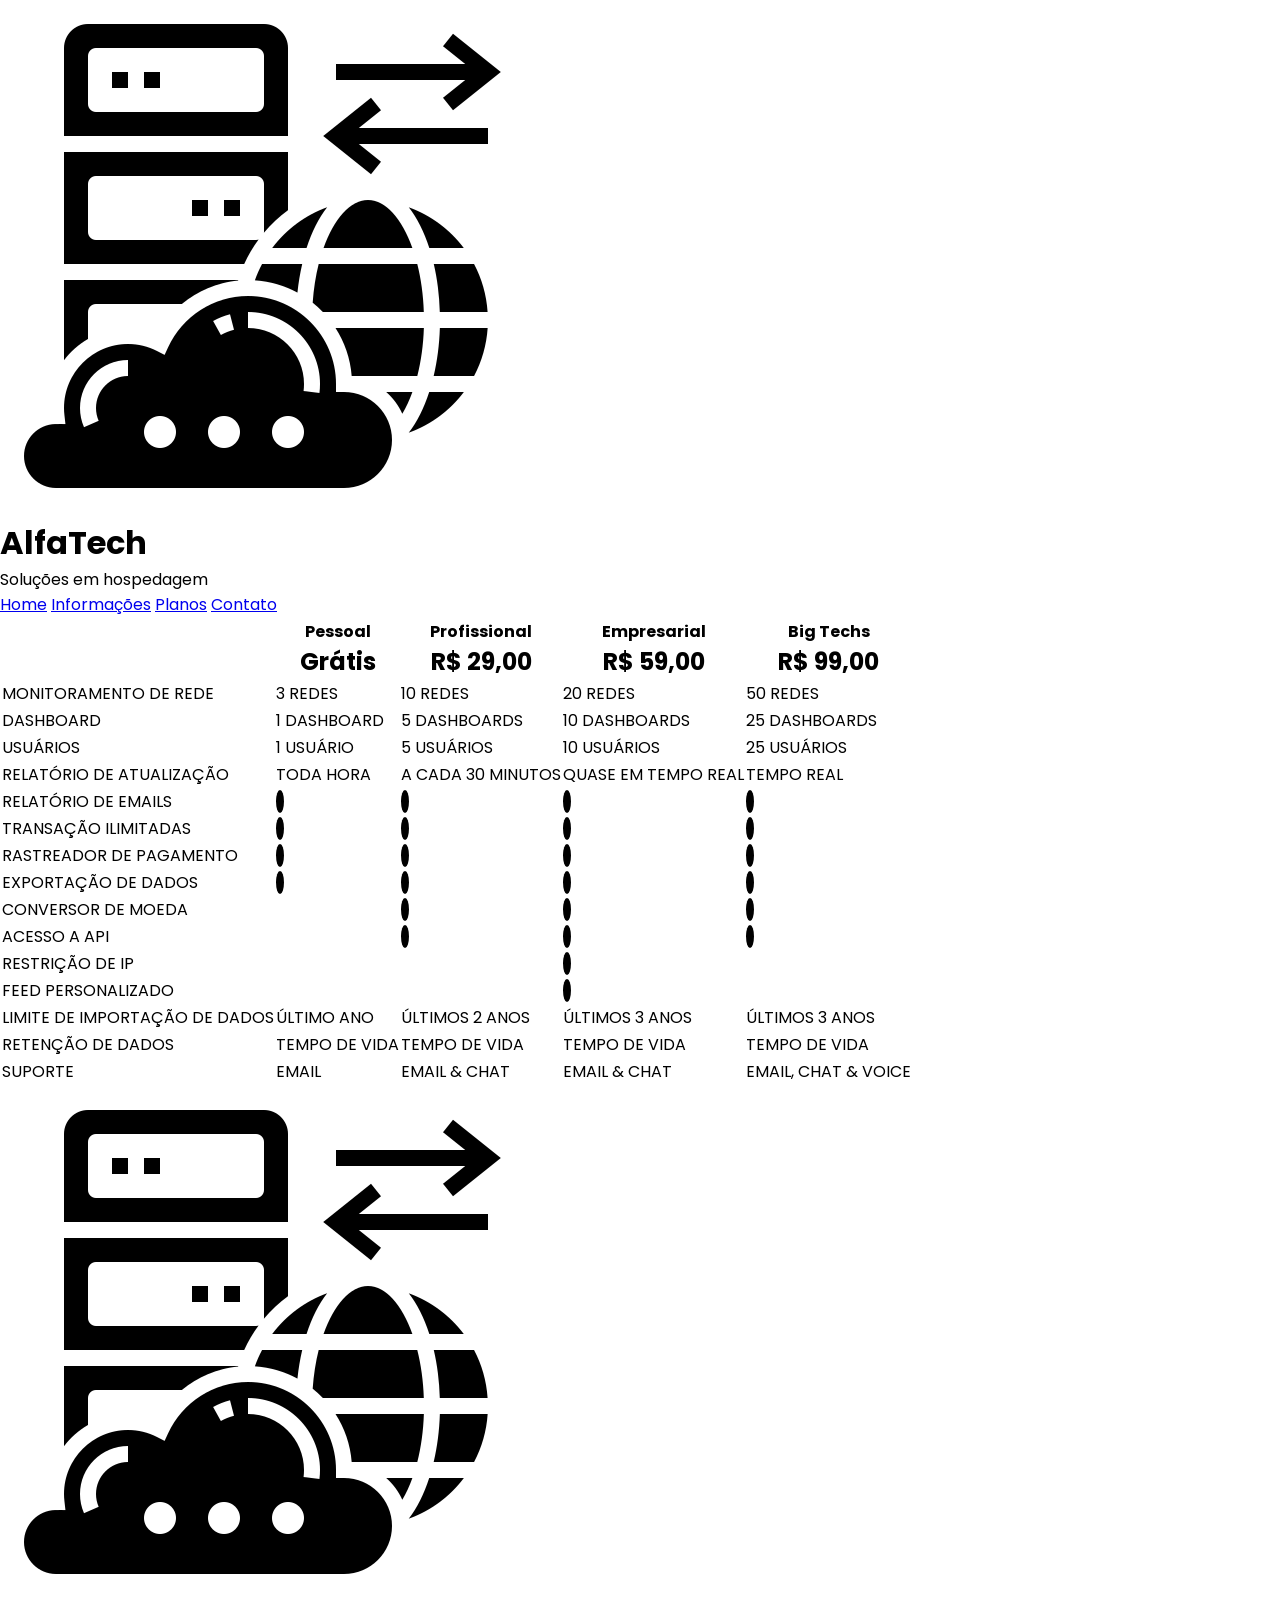
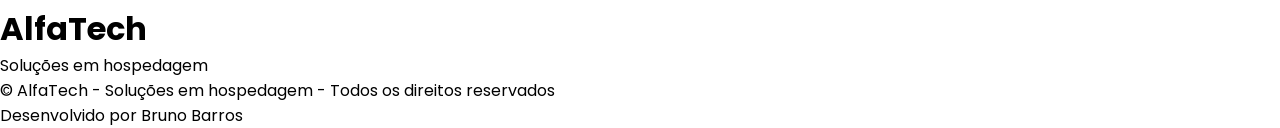
==== price-page/price-page.html @ 2352a5b9 "adicionando esqueleto html do projeto no repositorio" ====
<!DOCTYPE html>
<html lang="pt-br">
<head>
    <meta charset="UTF-8">
    <meta name="viewport" content="width=device-width, initial-scale=1.0">
    <link rel="preconnect" href="https://fonts.googleapis.com">
    <link rel="preconnect" href="https://fonts.gstatic.com" crossorigin>
    <link href="https://fonts.googleapis.com/css2?family=Poppins:ital,wght@0,100;0,200;0,300;0,400;0,500;0,600;0,700;0,800;0,900;1,100;1,200;1,300;1,400;1,500;1,600;1,700;1,800;1,900&display=swap" rel="stylesheet">
    <link rel="stylesheet" href="../style/style.css">
    <link rel="stylesheet" href="../style/price-page-style.css">
    <title>Document</title>
</head>
<body>
    <header class="topo-price">
        <div class="logo-price">
            <img src="../assets/logo-icone-escuro.png" alt="AlfaTech">
            <div>
                <h1>AlfaTech</h1>
                <p>Soluções em hospedagem</p>
            </div>
        </div>
        <div class="links-price">
            <a href="../index.html">Home</a>
            <a href="../index.html#informacoes">Informações</a>
            <a href="../index.html#planos">Planos</a>            
            <a href="../index.html#contato">Contato</a>
        </div>
    </header>
    <main class="main-price">
        <section class="price-table">
            <table>
                <thead>
                    <tr>
                        <th></th>
                        <th>
                            <p>Pessoal</p>
                            <h2>Grátis</h2>
                        </th>
                        <th>
                            <p>Profissional</p>
                            <h2>R$ 29,00</h2>
                        </th>
                        <th>
                            <p>Empresarial</p>
                            <h2>R$ 59,00</h2>
                        </th>
                        <th>
                            <p>Big Techs</p>
                            <h2>R$ 99,00</h2>
                        </th>
                    </tr>
                </thead>
                <tbody>
                    <tr>
                        <td>MONITORAMENTO DE REDE</td>
                        <td>3 REDES</td>
                        <td>10 REDES</td>
                        <td>20 REDES</td>
                        <td>50 REDES</td>
                    </tr>

                    <tr>
                        <td>DASHBOARD</td>
                        <td>1 DASHBOARD</td>
                        <td>5 DASHBOARDS</td>
                        <td>10 DASHBOARDS</td>
                        <td>25 DASHBOARDS</td>
                    </tr>

                    <tr>
                        <td>USUÁRIOS</td>
                        <td>1 USUÁRIO</td>
                        <td>5 USUÁRIOS</td>
                        <td>10 USUÁRIOS</td>
                        <td>25 USUÁRIOS</td>
                    </tr>

                    <tr>
                        <td>RELATÓRIO DE ATUALIZAÇÃO</td>
                        <td>TODA HORA</td>
                        <td>A CADA 30 MINUTOS</td>
                        <td>QUASE EM TEMPO REAL</td>
                        <td>TEMPO REAL</td>
                    </tr>

                    <tr>
                        <td>RELATÓRIO DE EMAILS</td>
                        <td><span class="bolinha">*</span></td>
                        <td><span class="bolinha">*</span></td>
                        <td><span class="bolinha">*</span></td>
                        <td><span class="bolinha">*</span></td>
                    </tr>

                    <tr>
                        <td>TRANSAÇÃO ILIMITADAS</td>
                        <td><span class="bolinha">*</span></td>
                        <td><span class="bolinha">*</span></td>
                        <td><span class="bolinha">*</span></td>
                        <td><span class="bolinha">*</span></td>
                    </tr>

                    <tr>
                        <td>RASTREADOR DE PAGAMENTO</td>
                        <td><span class="bolinha">*</span></td>
                        <td><span class="bolinha">*</span></td>
                        <td><span class="bolinha">*</span></td>
                        <td><span class="bolinha">*</span></td>
                    </tr>

                    <tr>
                        <td>EXPORTAÇÃO DE DADOS</td>
                        <td><span class="bolinha">*</span></td>
                        <td><span class="bolinha">*</span></td>
                        <td><span class="bolinha">*</span></td>
                        <td><span class="bolinha">*</span></td>
                    </tr>

                    <tr>
                        <td>CONVERSOR DE MOEDA</td>
                        <td> </td>
                        <td><span class="bolinha">*</span></td>
                        <td><span class="bolinha">*</span></td>
                        <td><span class="bolinha">*</span></td>
                    </tr>

                    <tr>
                        <td>ACESSO A API</td>
                        <td> </td>
                        <td><span class="bolinha">*</span></td>
                        <td><span class="bolinha">*</span></td>
                        <td><span class="bolinha">*</span></td>
                    </tr>

                    <tr>
                        <td>RESTRIÇÃO DE IP</td>
                        <td> </td>
                        <td> </td>
                        <td><span class="bolinha">*</span></td>
                        <td> </td>
                    </tr>

                    <tr>
                        <td>FEED PERSONALIZADO</td>
                        <td> </td>
                        <td> </td>
                        <td><span class="bolinha">*</span></td>
                        <td> </td>
                    </tr>

                    <tr>
                        <td>LIMITE DE IMPORTAÇÃO DE DADOS</td>
                        <td>ÚLTIMO ANO</td>
                        <td>ÚLTIMOS 2 ANOS</td>
                        <td>ÚLTIMOS 3 ANOS</td>
                        <td>ÚLTIMOS 3 ANOS</td>
                    </tr>

                    <tr>
                        <td>RETENÇÃO DE DADOS</td>
                        <td>TEMPO DE VIDA</td>
                        <td>TEMPO DE VIDA</td>
                        <td>TEMPO DE VIDA</td>
                        <td>TEMPO DE VIDA</td>
                    </tr>

                    <tr>
                        <td>SUPORTE</td>
                        <td>EMAIL</td>
                        <td>EMAIL & CHAT</td>
                        <td>EMAIL & CHAT</td>
                        <td>EMAIL, CHAT & VOICE</td>
                    </tr>
                </tbody>
            </table>
        </section>
    </main>
    <footer class="footer-price">
        <div class="contato-price">
            <div class="logo-price">
                <img src="../assets/logo-icone-escuro.png" alt="AlfaTech">
                <div>
                    <h1>AlfaTech</h1>
                    <p>Soluções em hospedagem</p>
                </div>
            </div>
            <div class="contato-text">
                <p> &copy; AlfaTech - Soluções em hospedagem - Todos os direitos reservados</p>
            </div>
        </div>
        <div class="dev-price">
            <p>Desenvolvido por Bruno Barros</p>
        </div>


    </footer>
</body>
</html>
---- style/style.css ----
:root{
    --cor-branca: #fff;
    --cor-destaque: #2f86d6;
    --cor-detalhe: #233032;
    --cor-sombreado: rgba(47, 134, 214, 1);
}



*{
    margin: 0;
    padding: 0;
    box-sizing: border-box;
    font-family: "Poppins", sans-serif;
}
---- style/price-page-style.css ----
*{
    margin: 0;
    padding: 0;
    box-sizing: border-box;
    font-family: "Poppins", sans-serif;
}



.bolinha{
    width: 25px;
    height: 25px;
    background-color: black;
    border-radius: 50%;
}
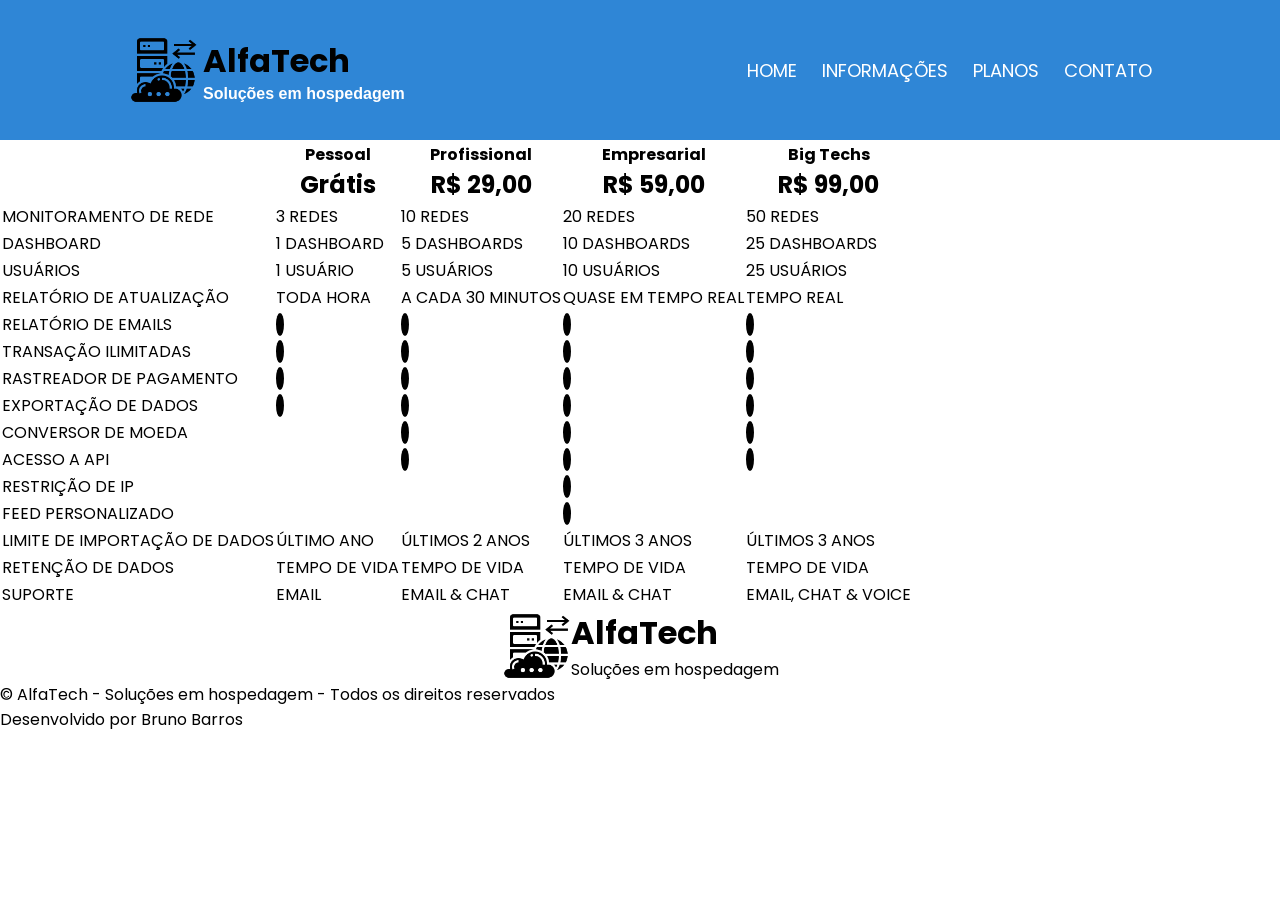
==== commit 46fbc5b2: "adicionando primeiros estilos ao repositório" ====
--- a/price-page/price-page.html
+++ b/price-page/price-page.html
@@ -12,18 +12,20 @@
 </head>
 <body>
     <header class="topo-price">
-        <div class="logo-price">
-            <img src="../assets/logo-icone-escuro.png" alt="AlfaTech">
-            <div>
-                <h1>AlfaTech</h1>
-                <p>Soluções em hospedagem</p>
+        <div class="topo-div">
+            <div class="logo-price">
+                <img src="../assets/logo-icone-escuro.png" alt="AlfaTech">
+                <div class="logo-text">
+                    <h1>AlfaTech</h1>
+                    <p>Soluções em hospedagem</p>
+                </div>
             </div>
-        </div>
-        <div class="links-price">
-            <a href="../index.html">Home</a>
-            <a href="../index.html#informacoes">Informações</a>
-            <a href="../index.html#planos">Planos</a>            
-            <a href="../index.html#contato">Contato</a>
+            <div class="links-price">
+                <a href="../index.html">Home</a>
+                <a href="../index.html#informacoes">Informações</a>
+                <a href="../index.html#planos">Planos</a>            
+                <a href="../index.html#contato">Contato</a>
+            </div>
         </div>
     </header>
     <main class="main-price">
--- a/style/style.css
+++ b/style/style.css
@@ -1,15 +1,304 @@
 :root{
     --cor-branca: #fff;
+    --cor-fundo-1: #f1f3f7;
+    --cor-fundo-2: #f6f6f6;
+    --cor-fundo-3: #a8a4a4;
     --cor-destaque: #2f86d6;
     --cor-detalhe: #233032;
+    --cor-detalhe-tabela: #a89f9f;
+    --cor-linha-tabela: rgba(168, 159, 159, 0.4);
     --cor-sombreado: rgba(47, 134, 214, 1);
-}
-
-
+
+}
 
 *{
     margin: 0;
     padding: 0;
     box-sizing: border-box;
     font-family: "Poppins", sans-serif;
-}+}
+
+
+/* ==========================================================================
+   Seção topo
+   ========================================================================== */
+
+
+   .topo-home{
+    width: 100%;
+    padding: 35px 0px;
+    background-color: var(--cor-branca);
+   }
+
+   .topo-div{
+    width: 80%;
+    display: flex;
+    justify-content: space-between;
+    align-items: center;
+    margin: 0 auto;
+   }
+
+   .logo-home{
+    display: flex;
+    align-items: center;
+    justify-content: center;
+   }
+
+   .logo-home img{
+    width: 70px;
+   }
+
+   .logo-text{
+    display: flex;
+    justify-content: center;
+    align-items: flex-start;
+    flex-direction: column;
+    margin-left: 5px;
+   }
+
+   .logo-text h1{
+    font-size: 32px;
+   }
+
+   .logo-text p{
+    font-size: 16px;
+    color: var(--cor-destaque);
+    font-weight: 600;
+   }
+
+   .links-home{
+    display: flex;
+    align-items: center;
+    justify-content: space-between;
+    gap: 25px;
+   }
+
+   .links-home a{
+    font-size: 18px;
+    color: var(--cor-detalhe);
+    text-decoration: none;
+    text-transform: uppercase;
+    transition: 0.5s ease-in-out;
+   }
+
+   .links-home a:visited{
+    font-size: 18px;
+    color: var(--cor-detalhe);
+    text-decoration: none;
+   }
+
+   .links-home a:hover{
+    font-size: 22px;
+   }
+
+
+   /* ==========================================================================
+   Seção Banner
+   ========================================================================== */
+
+.banner-home{
+    background-color: var(--cor-destaque);
+    display: flex;
+    align-items: center;
+    justify-content: space-evenly;
+    padding: 5% 14%;
+}
+
+.banner-title{
+    width: 40%;
+    color: var(--cor-branca);
+}
+
+.banner-title p{
+    font-size: 18px;
+    
+}
+
+.banner-title h2{
+    font-size: 30px;
+    margin: 35px 0px;
+}
+
+.banner-title img{
+    width: 50%;
+    height: auto;
+}
+
+
+/* ==========================================================================
+   Seção anúncio
+   ========================================================================== */
+
+.anuncio-home{
+    padding: 2% 14%;
+    display: flex;
+    align-items: center;
+    justify-content: space-between;
+}
+
+.anuncio-home a{
+    color: var(--cor-branca);
+    font-size: 18px;
+    display: flex;
+    align-items: center;
+    text-decoration: none;
+    text-transform: uppercase;
+    padding: 15px;
+    border-radius: 15px;
+}
+
+.anuncio-home a img{
+    width: 20px;
+    margin-right: 10px;
+}
+
+.anuncio-text{
+    width: 50%;
+    color: var(--cor-branca);
+}
+
+.anuncio-text h2{
+    font-size: 26px;
+}
+
+.anuncio-text p{
+    font-size: 18px;
+}
+
+
+.primeiro-anuncio{
+    background-color: var(--cor-detalhe);
+
+}
+
+.segundo-anuncio{
+    background-color: var(--cor-destaque);
+}
+
+.primeiro-anuncio a{
+    background-color: var(--cor-destaque);
+
+}
+
+.segundo-anuncio a{
+    background-color: var(--cor-detalhe);
+
+}
+
+/* ==========================================================================
+   Seção informações
+   ========================================================================== */
+
+.informacoes-home{
+    display: flex;
+    align-items: center;
+    flex-direction: column;
+    padding: 5% 14%;
+}
+
+.informacoes-home h2{
+    font-size: 32px;
+    width: 70%;
+    text-align: center;
+}
+
+.informacoes-home span{
+    color: var(--cor-destaque);
+}
+
+.info-cards{
+    display: flex;
+    align-items: center;
+    justify-content: space-between;
+    margin-top: 3%;
+}
+
+.info-cards div{
+    width: 33%;
+    display: flex;
+    align-items: center;
+    flex-direction: column;
+    text-align: center;
+    gap: 20px;
+}
+
+.info-cards img{
+    width: 33%;
+}
+
+.info-cards h3{
+    font-size: 20px;
+}
+
+.info-cards p{
+    font-size: 18px;
+}
+
+/* ==========================================================================
+   Seção informações
+   ========================================================================== */
+
+.planos-home{
+    width: 100%;
+    padding: 6% 10%;
+    display: flex;
+    align-items: center;
+    flex-direction: column;
+    background-color: var(--cor-fundo-1);
+}
+
+.planos-home h2{
+    font-size: 36px;
+    margin-bottom: 8%;
+
+}
+
+.planos-home span{
+    color: var(--cor-destaque);
+}
+
+.planos-home table{
+    width: 80%;
+    box-shadow: 0 0 50px 18px var(--cor-sombreado);
+    text-align: center;
+    border-collapse: collapse;
+
+}
+
+ .planos-home img{
+    width: 65%;
+ }
+
+ .planos-home th{
+    border: 1px solid var(--cor-linha-tabela);
+    padding: 1.5% 3%;
+    background-color: var(--cor-branca);
+ }
+
+ .planos-home th h3{
+    font-size: 18px;
+ }
+
+ .planos-home th p{
+    font-size: 13px;
+    color: var(--cor-detalhe-tabela);
+    width: 50%;
+    margin: 0 auto;
+ }
+
+ .planos-home td{
+    padding: 1.5% 3%;
+    border: 1px solid var(--cor-linha-tabela);
+    font-size: 16px;
+    font-weight: 500;
+ }
+
+ .planos-home tbody tr:nth-child(even){
+    background-color: var(--cor-branca);
+ }
+
+ .planos-home tbody tr:nth-child(odd){
+    background-color: var(--cor-fundo-1);
+    
+
+ }
--- a/style/price-page-style.css
+++ b/style/price-page-style.css
@@ -13,4 +13,76 @@
     height: 25px;
     background-color: black;
     border-radius: 50%;
-}+}
+
+/* ==========================================================================
+   Seção topo
+   ========================================================================== */
+
+
+   .topo-price{
+    width: 100%;
+    padding: 35px 0px;
+    background-color: var(--cor-destaque);
+   }
+
+   .topo-div{
+    width: 80%;
+    display: flex;
+    justify-content: space-between;
+    align-items: center;
+    margin: 0 auto;
+   }
+
+   .logo-price{
+    display: flex;
+    align-items: center;
+    justify-content: center;
+   }
+
+   .logo-price img{
+    width: 70px;
+   }
+
+   .logo-text{
+    display: flex;
+    justify-content: center;
+    align-items: flex-start;
+    flex-direction: column;
+    margin-left: 5px;
+   }
+
+   .logo-text h1{
+    font-size: 32px;
+   }
+
+   .logo-text p{
+    font-size: 16px;
+    color: var(--cor-branca);
+    font-weight: 600;
+   }
+
+   .links-price{
+    display: flex;
+    align-items: center;
+    justify-content: space-between;
+    gap: 25px;
+   }
+
+   .links-price a{
+    font-size: 18px;
+    color: var(--cor-branca);
+    text-decoration: none;
+    text-transform: uppercase;
+    transition: 0.5s ease-in-out;
+   }
+
+   .links-price a:visited{
+    font-size: 18px;
+    color: var(--cor-branca);
+    text-decoration: none;
+   }
+
+   .links-price a:hover{
+    font-size: 22px;
+   }
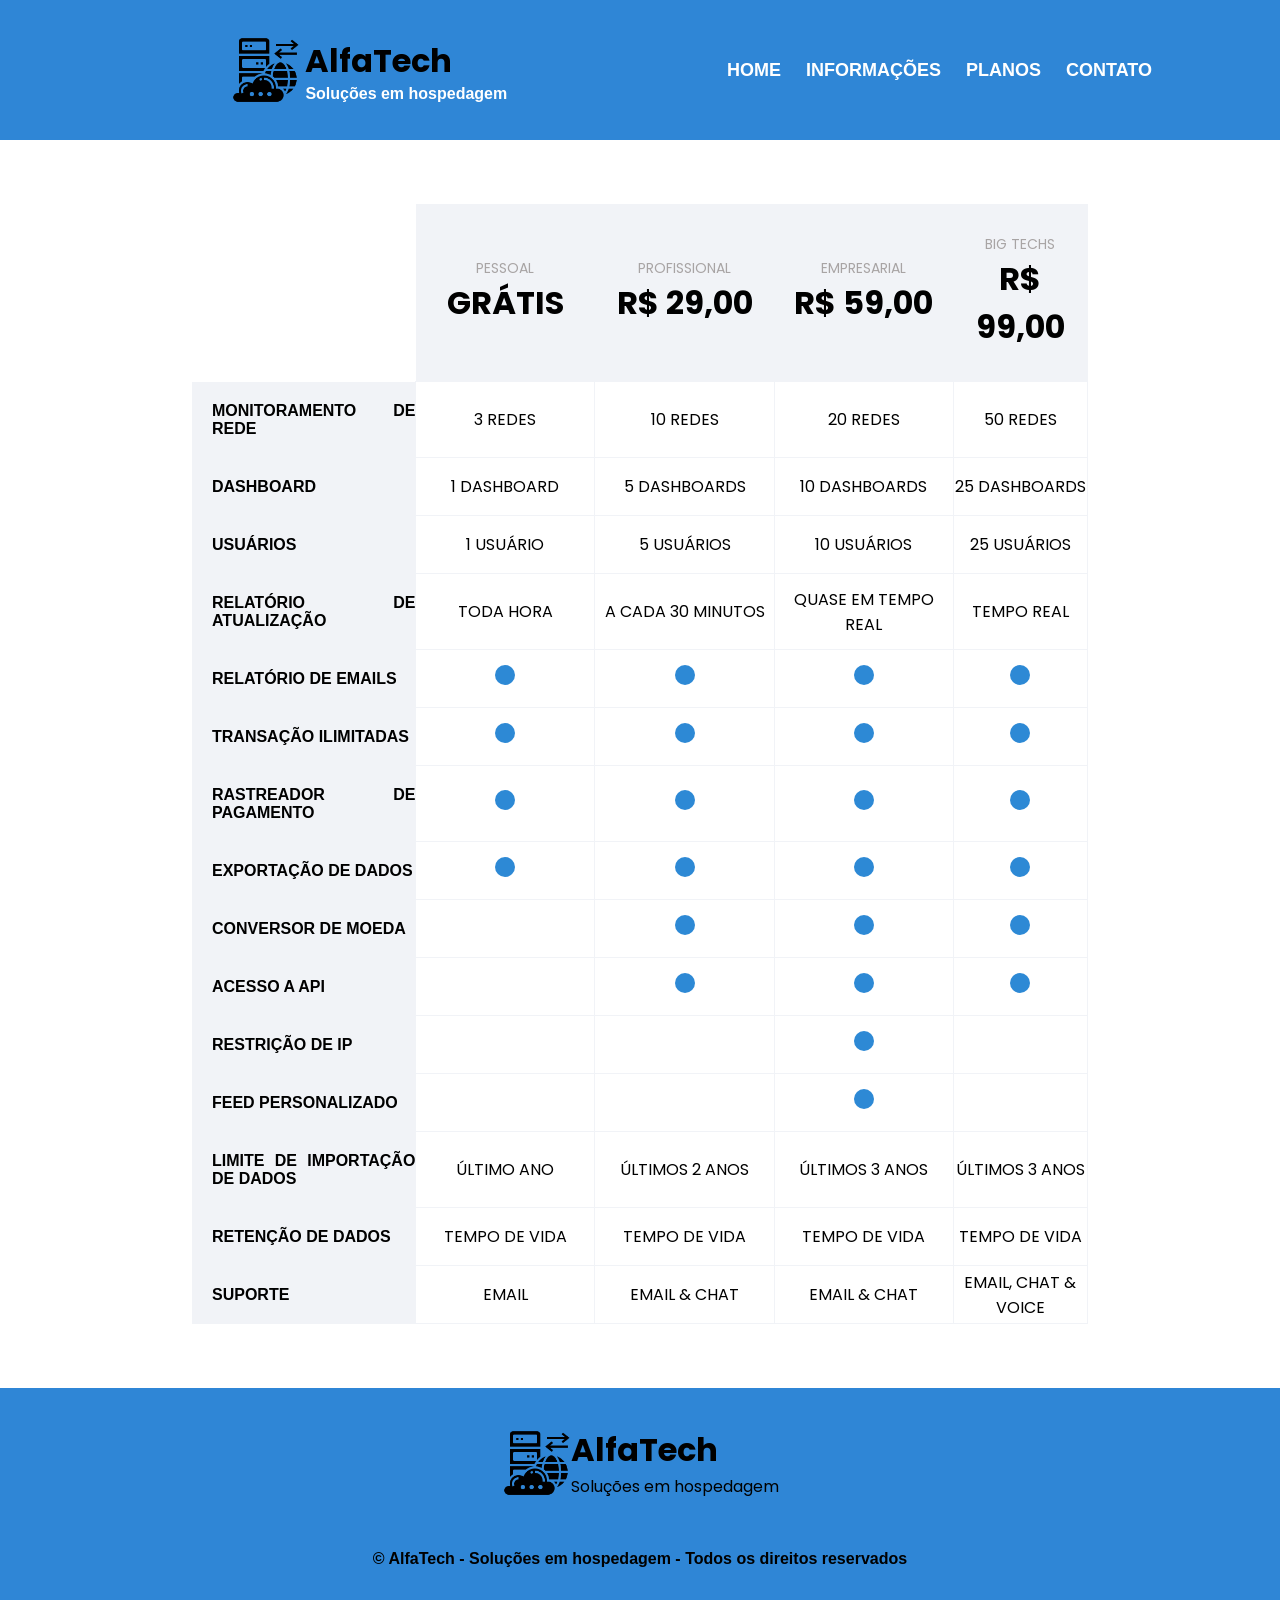
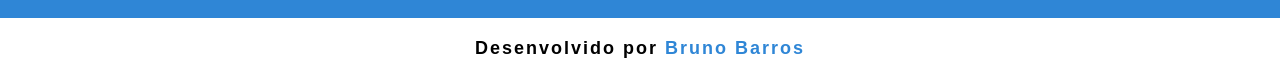
==== commit af03ba92: "adicionando finalização do css ao repositório" ====
--- a/price-page/price-page.html
+++ b/price-page/price-page.html
@@ -87,57 +87,57 @@
 
                     <tr>
                         <td>RELATÓRIO DE EMAILS</td>
-                        <td><span class="bolinha">*</span></td>
-                        <td><span class="bolinha">*</span></td>
-                        <td><span class="bolinha">*</span></td>
-                        <td><span class="bolinha">*</span></td>
+                        <td><span class="bolinha"></span></td>
+                        <td><span class="bolinha"></span></td>
+                        <td><span class="bolinha"></span></td>
+                        <td><span class="bolinha"></span></td>
                     </tr>
 
                     <tr>
                         <td>TRANSAÇÃO ILIMITADAS</td>
-                        <td><span class="bolinha">*</span></td>
-                        <td><span class="bolinha">*</span></td>
-                        <td><span class="bolinha">*</span></td>
-                        <td><span class="bolinha">*</span></td>
+                        <td><span class="bolinha"></span></td>
+                        <td><span class="bolinha"></span></td>
+                        <td><span class="bolinha"></span></td>
+                        <td><span class="bolinha"></span></td>
                     </tr>
 
                     <tr>
                         <td>RASTREADOR DE PAGAMENTO</td>
-                        <td><span class="bolinha">*</span></td>
-                        <td><span class="bolinha">*</span></td>
-                        <td><span class="bolinha">*</span></td>
-                        <td><span class="bolinha">*</span></td>
+                        <td><span class="bolinha"></span></td>
+                        <td><span class="bolinha"></span></td>
+                        <td><span class="bolinha"></span></td>
+                        <td><span class="bolinha"></span></td>
                     </tr>
 
                     <tr>
                         <td>EXPORTAÇÃO DE DADOS</td>
-                        <td><span class="bolinha">*</span></td>
-                        <td><span class="bolinha">*</span></td>
-                        <td><span class="bolinha">*</span></td>
-                        <td><span class="bolinha">*</span></td>
+                        <td><span class="bolinha"></span></td>
+                        <td><span class="bolinha"></span></td>
+                        <td><span class="bolinha"></span></td>
+                        <td><span class="bolinha"></span></td>
                     </tr>
 
                     <tr>
                         <td>CONVERSOR DE MOEDA</td>
                         <td> </td>
-                        <td><span class="bolinha">*</span></td>
-                        <td><span class="bolinha">*</span></td>
-                        <td><span class="bolinha">*</span></td>
+                        <td><span class="bolinha"></span></td>
+                        <td><span class="bolinha"></span></td>
+                        <td><span class="bolinha"></span></td>
                     </tr>
 
                     <tr>
                         <td>ACESSO A API</td>
                         <td> </td>
-                        <td><span class="bolinha">*</span></td>
-                        <td><span class="bolinha">*</span></td>
-                        <td><span class="bolinha">*</span></td>
+                        <td><span class="bolinha"></span></td>
+                        <td><span class="bolinha"></span></td>
+                        <td><span class="bolinha"></span></td>
                     </tr>
 
                     <tr>
                         <td>RESTRIÇÃO DE IP</td>
                         <td> </td>
                         <td> </td>
-                        <td><span class="bolinha">*</span></td>
+                        <td><span class="bolinha"></span></td>
                         <td> </td>
                     </tr>
 
@@ -145,7 +145,7 @@
                         <td>FEED PERSONALIZADO</td>
                         <td> </td>
                         <td> </td>
-                        <td><span class="bolinha">*</span></td>
+                        <td><span class="bolinha"></span></td>
                         <td> </td>
                     </tr>
 
@@ -190,7 +190,7 @@
             </div>
         </div>
         <div class="dev-price">
-            <p>Desenvolvido por Bruno Barros</p>
+            <p>Desenvolvido por <span>Bruno Barros</span></p>
         </div>
 
 
--- a/style/style.css
+++ b/style/style.css
@@ -16,7 +16,10 @@
     padding: 0;
     box-sizing: border-box;
     font-family: "Poppins", sans-serif;
-}
+    scroll-behavior: smooth;
+}
+
+
 
 
 /* ==========================================================================
@@ -42,10 +45,11 @@
     display: flex;
     align-items: center;
     justify-content: center;
+    margin-left: 10%;
    }
 
    .logo-home img{
-    width: 70px;
+    width: 80px;
    }
 
    .logo-text{
@@ -57,11 +61,11 @@
    }
 
    .logo-text h1{
-    font-size: 32px;
+    font-size: 36px;
    }
 
    .logo-text p{
-    font-size: 16px;
+    font-size: 18px;
     color: var(--cor-destaque);
     font-weight: 600;
    }
@@ -75,6 +79,7 @@
 
    .links-home a{
     font-size: 18px;
+    font-weight: 600;
     color: var(--cor-detalhe);
     text-decoration: none;
     text-transform: uppercase;
@@ -145,11 +150,21 @@
     text-transform: uppercase;
     padding: 15px;
     border-radius: 15px;
+    transition: 0.5s ease-in-out;
+}
+
+.anuncio-home a:hover{
+    font-size: 22px;
 }
 
 .anuncio-home a img{
     width: 20px;
     margin-right: 10px;
+    transition: 0.5s ease-in-out;
+}
+
+.anuncio-home a:hover img{
+    width: 24px;
 }
 
 .anuncio-text{
@@ -235,7 +250,7 @@
 }
 
 /* ==========================================================================
-   Seção informações
+   Seção Planos
    ========================================================================== */
 
 .planos-home{
@@ -301,4 +316,51 @@
     background-color: var(--cor-fundo-1);
     
 
- }+ }
+
+ /* ==========================================================================
+   Seção Rodapé/Contato
+   ========================================================================== */
+
+.rodape-home{
+    width: 100%;
+    display: flex;
+    align-items: center;
+    flex-direction: column;
+    background-color: var(--cor-branca);
+}
+
+.contato-home{
+    padding: 3% 5%;
+    display: flex;
+    flex-direction: column;
+    align-items: center;
+    gap: 70px;
+}
+
+.contato-home .logo-home{
+    margin-left: 0;
+}
+
+.contato-text{
+    text-align: center;
+    font-size: 16px;
+    font-weight: 600;
+    line-height: 40px;
+}
+
+
+.dev-home{
+    text-align: center;
+    background-color: var(--cor-fundo-1);
+    width: 100%;
+    font-size: 18px;
+    font-weight: 600;
+    letter-spacing: 2px;
+    padding: 20px 0;
+}
+
+.dev-home span{
+    color: var(--cor-destaque);
+}
+
--- a/style/price-page-style.css
+++ b/style/price-page-style.css
@@ -4,15 +4,7 @@
     padding: 0;
     box-sizing: border-box;
     font-family: "Poppins", sans-serif;
-}
-
-
-
-.bolinha{
-    width: 25px;
-    height: 25px;
-    background-color: black;
-    border-radius: 50%;
+    scroll-behavior: smooth;
 }
 
 /* ==========================================================================
@@ -38,6 +30,7 @@
     display: flex;
     align-items: center;
     justify-content: center;
+    margin-left: 10%;
    }
 
    .logo-price img{
@@ -73,6 +66,7 @@
     font-size: 18px;
     color: var(--cor-branca);
     text-decoration: none;
+    font-weight: 600;
     text-transform: uppercase;
     transition: 0.5s ease-in-out;
    }
@@ -85,4 +79,120 @@
 
    .links-price a:hover{
     font-size: 22px;
-   }+   }
+
+
+   /* ==========================================================================
+   Seção Preços
+   ========================================================================== */
+
+.main-price{
+    display: flex;
+    align-items: center;
+    padding: 5% 0px;
+    text-align: center;
+}
+
+.price-table{
+    width: 70%;
+    margin: 0 auto;
+    
+}
+
+.price-table table{
+    width: 100%;
+    border-collapse: collapse;
+}
+
+.price-table th:not(:first-child){
+    background-color: var(--cor-fundo-1);
+    width: 20%;
+    padding: 30px 0;
+    text-transform: uppercase;
+}
+
+.price-table th:not(:first-child) p{
+    font-size: 14px;
+    font-weight: 400;
+    color: var(--cor-fundo-3);
+}
+
+.price-table th:not(:first-child) h2{
+    font-size: 32px;
+
+}
+
+.price-table td:first-child{
+    background-color: var(--cor-fundo-1);
+    padding: 20px 0px 20px 20px;
+    width: 25%;
+    font-size: 16px;
+    font-weight: 600;
+    text-align: justify;
+}
+
+.price-table td:not(:first-child){
+    font-size: 16px;
+    border: 1px solid var(--cor-fundo-1);
+    text-align: center;
+}
+
+.bolinha{
+    display: inline-block;
+    width: 20px;
+    height: 20px;
+    background: #2d89d5;
+    border-radius: 50%;
+}
+
+.price-table td:has(.bolinha) {
+    vertical-align: middle;
+}
+
+
+   /* ==========================================================================
+   Seção Rodapé
+   ========================================================================== */
+
+.rodape-price{
+    width: 100%;
+    display: flex;
+    align-items: center;
+    flex-direction: column;
+    background-color: var(--cor-branca);
+}
+
+.contato-price{
+    padding: 3% 5%;
+    display: flex;
+    flex-direction: column;
+    align-items: center;
+    gap: 40px;
+    background-color: var(--cor-destaque);
+}
+
+.contato-price .logo-price{
+    margin-left: 0;
+}
+
+.contato-text{
+    text-align: center;
+    font-size: 16px;
+    font-weight: 600;
+    line-height: 40px;
+}
+
+
+.dev-price{
+    text-align: center;
+    background-color: var(--cor-branca);
+    width: 100%;
+    font-size: 18px;
+    font-weight: 600;
+    letter-spacing: 2px;
+    padding: 20px 0;
+}
+
+.dev-price span{
+    color: var(--cor-destaque);
+}
